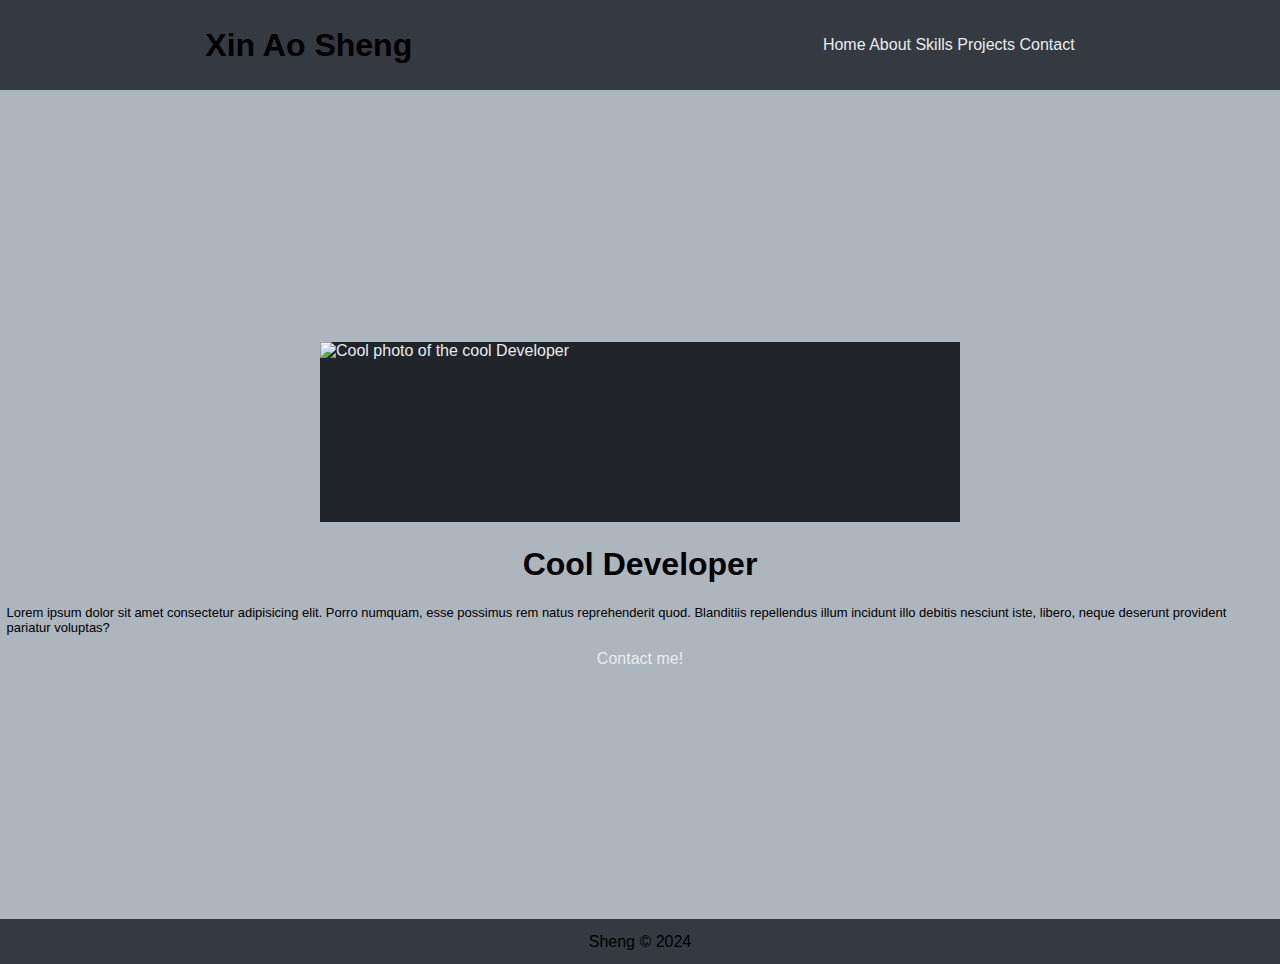
==== index.html @ ff709d0e "Styling play around" ====
<!DOCTYPE html>
<html lang="en">
<head>
    <meta charset="UTF-8">
    <meta name="viewport" content="width=device-width, initial-scale=1.0">
    <title>Document</title>
    <link rel="stylesheet" href="style.css">
</head>
<body>
    <header>
        <h1>Xin Ao Sheng</h1>
        <nav class="Main_Nav">
            <a href="/index.html">Home</a>
            <a href="/about.html">About</a>
            <a href="/skills.html">Skills</a>
            <a href="/projects.html">Projects</a>
            <a href="/contact.html">Contact</a>
            
        </nav>
    </header>
    <main>
        
        <img src='Developer.jpeg' alt="Cool photo of the cool Developer"/>

        <h1>Cool Developer</h1>

        <p>
            Lorem ipsum dolor sit amet consectetur adipisicing elit. Porro numquam, esse possimus rem natus reprehenderit quod. Blanditiis repellendus illum incidunt illo debitis nesciunt iste, libero, neque deserunt provident pariatur voluptas?
        </p>

        <a href="/contact.html" class="link">
            Contact me!
        </a>
    </main>
    <footer>
        <nav class="social_links">
            <a href="https://github.com/xsheng4"></a>
            <a href="https://github.com/xsheng4"></a>
            <a href="https://github.com/xsheng4"></a>
        </nav>
        <div><p> Sheng &copy; 2024 </p></div>
    </footer>    
</body>
</html>
---- style.css ----
/* CSS HEX */

:root {
    --seasalt: #f8f9faff;
    --antiflash-white: #e9ecefff;
    --platinum: #dee2e6ff;
    --french-gray: #ced4daff;
    --french-gray-2: #adb5bdff;
    --slate-gray: #6c757dff;
    --outer-space: #495057ff;
    --onyx: #343a40ff;
    --eerie-black: #212529ff;

    font-family: Arial, Helvetica, sans-serif;
}


* {
    margin: 0;
}

body {
    display: flex;
    flex-direction: column;
    background-color: var(--french-gray-2);
    justify-content: center;
    align-items: center;
}

header {
    background-color: var(--onyx);
    height: 10dvh;
    width: 100%;
    text-align: center;
    display: flex;
    flex-direction: row;
    justify-content: space-around;
    align-items: center;

}

#Main_Nav {
    display: flex;
    justify-content: space-around;
    align-self: flex-end;
    width: 50%;
    font-size: 1rem;
    padding: 0.8rem 1.2rem;
}

#social_links {
    display: flex;
    flex-direction: row;
    justify-content: center;
    align-items: center;
    width: 100%;
    margin: 1rem 0 1rem;
    padding-top: 1rem;
    border-top: 2px black solid;
    margin-top: auto;
}

a:link {
    text-decoration: none;
    color: var(--antiflash-white);
}

a:hover {
    background-color: var(--eerie-black);
}


/* nav > a {
    text-decoration: none;
    background-color: var(--outer-space);
    color: white;
    padding: 0.25em;
    border-radius: 0.5em;
}

nav > a:hover {
    background-color: var(--eerie-black);
} */


footer {
    background-color: var(--onyx);
    height: 5dvh;
    width: 100dvw;
    text-align: center;
    display: flex;
    justify-content: center;
    align-items: center;
}

main {
    min-height: 85dvh;
    width: 100dvw;
    margin: 2em;
    display: flex;
    flex-direction: column;
    justify-content: center;
    align-items: center;
}

main > * {
    margin: 0.5em;
}

main > img {
    height: 20dvh;
    width: 50%;
    background-color: var(--eerie-black);
    color: var(--antiflash-white);
    object-fit: cover;
}

main > p {
    font-size: small;
}

main > h1 {
    text-align: center;
}
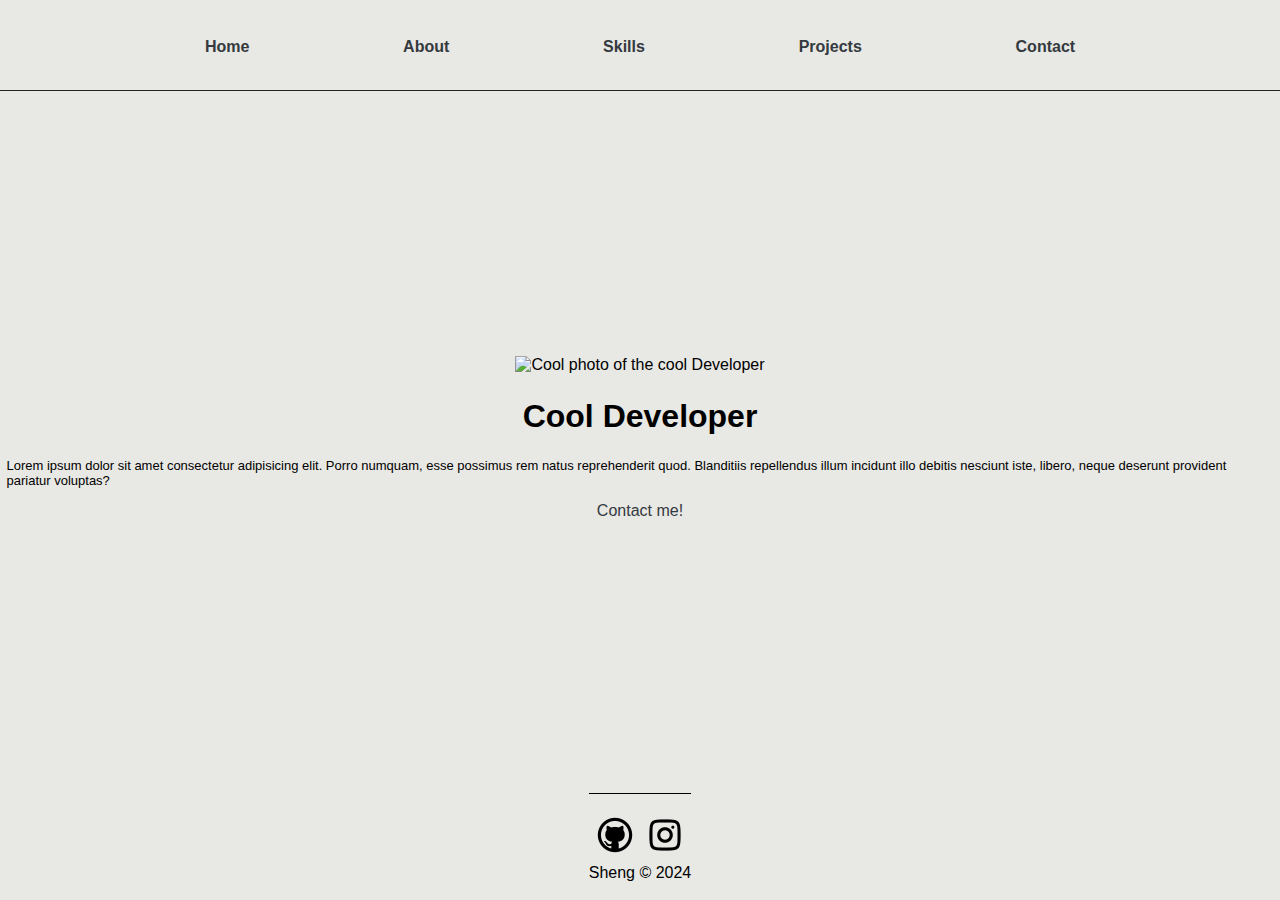
==== commit 2ce8ef4e: "Finished home page" ====
--- a/index.html
+++ b/index.html
@@ -8,8 +8,8 @@
 </head>
 <body>
     <header>
-        <h1>Xin Ao Sheng</h1>
-        <nav class="Main_Nav">
+        <!-- <h1>Xin Sheng</h1> -->
+        <nav id="Main_Nav">
             <a href="/index.html">Home</a>
             <a href="/about.html">About</a>
             <a href="/skills.html">Skills</a>
@@ -20,7 +20,7 @@
     </header>
     <main>
         
-        <img src='Developer.jpeg' alt="Cool photo of the cool Developer"/>
+        <img id="Selfie" src='Developer.jpeg' alt="Cool photo of the cool Developer"/>
 
         <h1>Cool Developer</h1>
 
@@ -33,12 +33,14 @@
         </a>
     </main>
     <footer>
-        <nav class="social_links">
-            <a href="https://github.com/xsheng4"></a>
-            <a href="https://github.com/xsheng4"></a>
-            <a href="https://github.com/xsheng4"></a>
-        </nav>
-        <div><p> Sheng &copy; 2024 </p></div>
+            <nav id="social_links">
+                <a id="icons" href="https://github.com/xsheng4"><img src="/Icons/icons8-github-50.png" alt="github"></a>
+                <a id="icons" href="https://www.instagram.com/xsheng_/"><img src="/Icons/icons8-instagram-50.png" alt="instagram"></a>
+                <a href="https://github.com/xsheng4"></a>
+            </nav>
+            <div>
+                <p> Sheng &copy; 2024 </p>
+        </div>
     </footer>    
 </body>
 </html>--- a/style.css
+++ b/style.css
@@ -11,6 +11,17 @@
     --onyx: #343a40ff;
     --eerie-black: #212529ff;
 
+    --melon: #fec5bbff;
+    --pale-dogwood: #fcd5ceff;
+    --misty-rose: #fae1ddff;
+    --seashell: #f8edebff;
+    --platinum: #e8e8e4ff;
+    --platinum-2: #d8e2dcff;
+    --linen: #ece4dbff;
+    --champagne-pink: #ffe5d9ff;
+    --apricot: #ffd7baff;
+    --peach: #fec89aff;
+
     font-family: Arial, Helvetica, sans-serif;
 }
 
@@ -22,13 +33,13 @@
 body {
     display: flex;
     flex-direction: column;
-    background-color: var(--french-gray-2);
+    background-color: var(--platinum);
     justify-content: center;
     align-items: center;
 }
 
 header {
-    background-color: var(--onyx);
+    background-color: var(--platinum);
     height: 10dvh;
     width: 100%;
     text-align: center;
@@ -36,6 +47,7 @@
     flex-direction: row;
     justify-content: space-around;
     align-items: center;
+    border-bottom: 1px solid var(--eerie-black);
 
 }
 
@@ -43,30 +55,30 @@
     display: flex;
     justify-content: space-around;
     align-self: flex-end;
-    width: 50%;
+    width: 80%;
     font-size: 1rem;
-    padding: 0.8rem 1.2rem;
+    padding: 2.1rem 1.3rem;
+    font-weight: bold;
+    
 }
 
 #social_links {
     display: flex;
     flex-direction: row;
     justify-content: center;
-    align-items: center;
-    width: 100%;
-    margin: 1rem 0 1rem;
+    align-items: flex-end;
+    margin: 0.5rem 0 0rem;
     padding-top: 1rem;
-    border-top: 2px black solid;
-    margin-top: auto;
+    border-top: 1px black solid;
 }
 
 a:link {
-    text-decoration: none;
-    color: var(--antiflash-white);
+    text-decoration: solid;
+    color: var(--onyx);
 }
 
 a:hover {
-    background-color: var(--eerie-black);
+    background-color: var(--platinum-2);
 }
 
 
@@ -84,17 +96,16 @@
 
 
 footer {
-    background-color: var(--onyx);
-    height: 5dvh;
-    width: 100dvw;
-    text-align: center;
-    display: flex;
-    justify-content: center;
-    align-items: center;
+    display: block;
+    flex-direction: row;
+    flex-wrap: wrap;
+    justify-content: space-between;
+    padding: 0 0 0.5rem;
+    margin-top: auto;
 }
 
 main {
-    min-height: 85dvh;
+    height: 70dvh;
     width: 100dvw;
     margin: 2em;
     display: flex;
@@ -107,8 +118,8 @@
     margin: 0.5em;
 }
 
-main > img {
-    height: 20dvh;
+#selfie {
+    height: 10dvh;
     width: 50%;
     background-color: var(--eerie-black);
     color: var(--antiflash-white);
@@ -121,4 +132,5 @@
 
 main > h1 {
     text-align: center;
-}+}
+
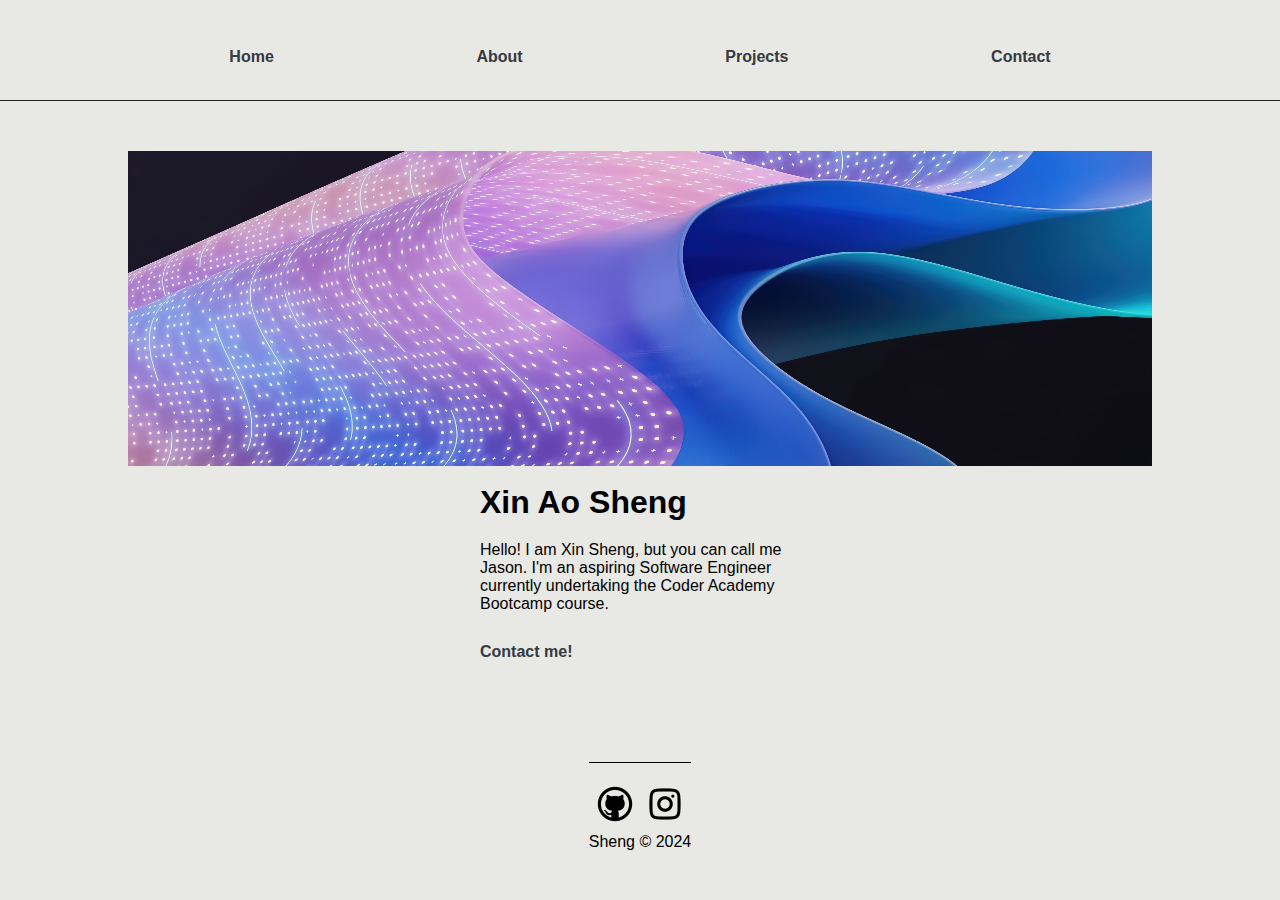
==== commit 2dc5a7d6: "Finished home, about and contact" ====
--- a/index.html
+++ b/index.html
@@ -12,7 +12,6 @@
         <nav id="Main_Nav">
             <a href="/index.html">Home</a>
             <a href="/about.html">About</a>
-            <a href="/skills.html">Skills</a>
             <a href="/projects.html">Projects</a>
             <a href="/contact.html">Contact</a>
             
@@ -20,17 +19,18 @@
     </header>
     <main>
         
-        <img id="Selfie" src='Developer.jpeg' alt="Cool photo of the cool Developer"/>
+        <img id="Dev_Img" src='/Icons/Dev stock image.jpg' alt="Cool photo of the cool Developer"/>
+        <div id="Text">
+        <h1>Xin Ao Sheng</h1>
 
-        <h1>Cool Developer</h1>
-
-        <p>
-            Lorem ipsum dolor sit amet consectetur adipisicing elit. Porro numquam, esse possimus rem natus reprehenderit quod. Blanditiis repellendus illum incidunt illo debitis nesciunt iste, libero, neque deserunt provident pariatur voluptas?
+        <p id="Main_p">
+            Hello! I am Xin Sheng, but you can call me Jason. I'm an aspiring Software Engineer currently undertaking the Coder Academy Bootcamp course.
         </p>
 
-        <a href="/contact.html" class="link">
-            Contact me!
+        <a id="Contact" href="/contact.html" class="link">
+            <strong>Contact me!</strong>
         </a>
+    </div>
     </main>
     <footer>
             <nav id="social_links">
--- a/style.css
+++ b/style.css
@@ -102,6 +102,8 @@
     justify-content: space-between;
     padding: 0 0 0.5rem;
     margin-top: auto;
+    position: relative;
+    bottom: 0;
 }
 
 main {
@@ -134,3 +136,43 @@
     text-align: center;
 }
 
+header {
+    position: absolute;
+    left: 0;
+    top: 0;
+    height: 100px;
+    width: 100%;
+}
+
+header ul li {
+    display: inline;
+}
+
+main {
+    padding-top: 60px;
+}
+
+main p {
+    margin: 20px 0 0 0;
+}
+main p:first-child {
+    margin:0;
+}
+
+#Dev_Img {
+    display: flex;
+    flex-direction: column;
+    width: 80%;
+    height: 50%
+}
+
+#Text {
+    width: 320px;
+    padding: 10px;
+    border: 5px;
+    margin: 0;
+}
+
+#Main_p {
+    margin-bottom: 30px;
+}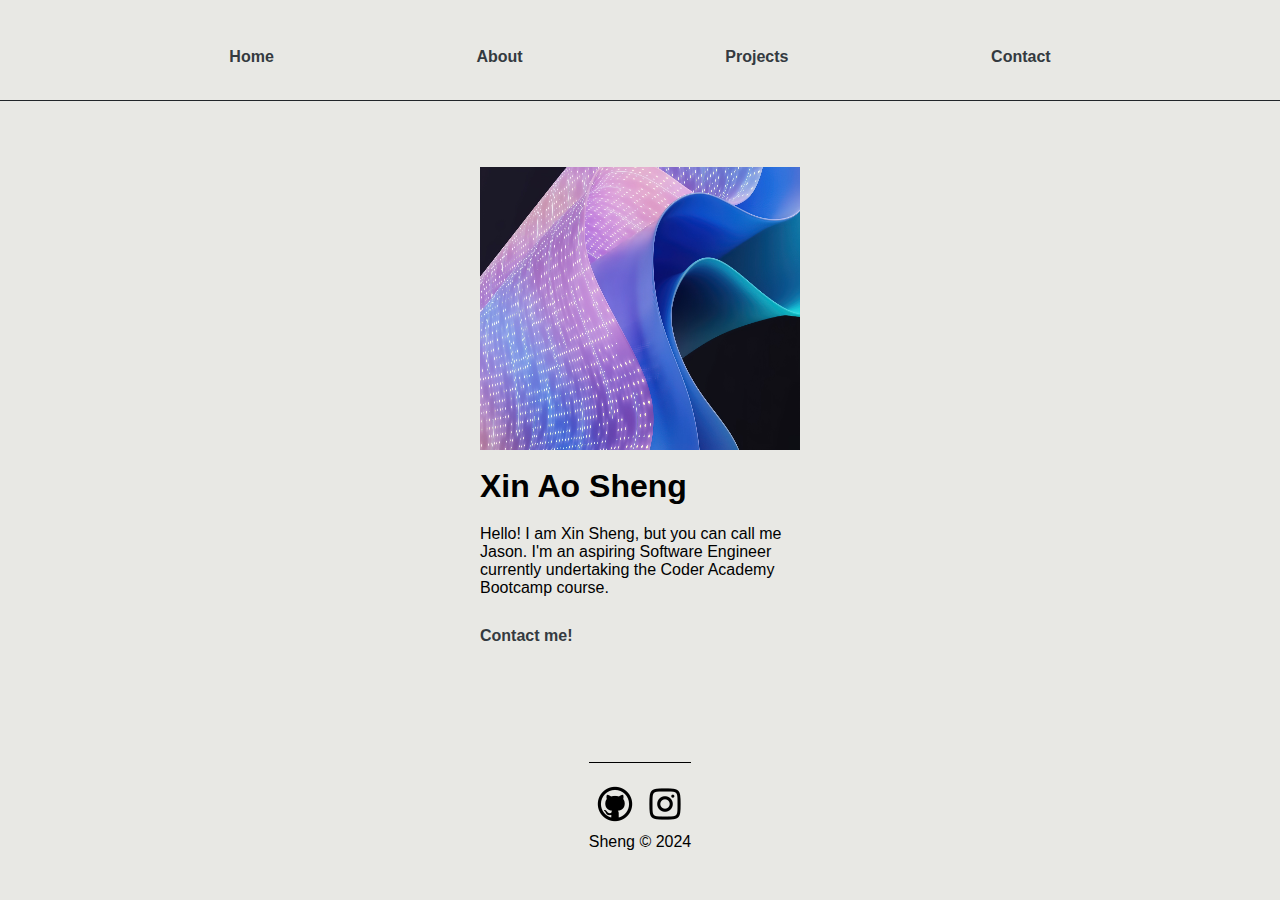
==== commit aaee70b8: "Changed page titles" ====
--- a/index.html
+++ b/index.html
@@ -3,7 +3,7 @@
 <head>
     <meta charset="UTF-8">
     <meta name="viewport" content="width=device-width, initial-scale=1.0">
-    <title>Document</title>
+    <title>Xin Sheng|Home</title>
     <link rel="stylesheet" href="style.css">
 </head>
 <body>
--- a/style.css
+++ b/style.css
@@ -175,4 +175,13 @@
 
 #Main_p {
     margin-bottom: 30px;
+}
+
+/* Desktop styling */
+
+@media only screen and (min-width: 1000px) {
+    #Dev_Img {
+        width: 25%;
+        height: 45%;
+    }
 }